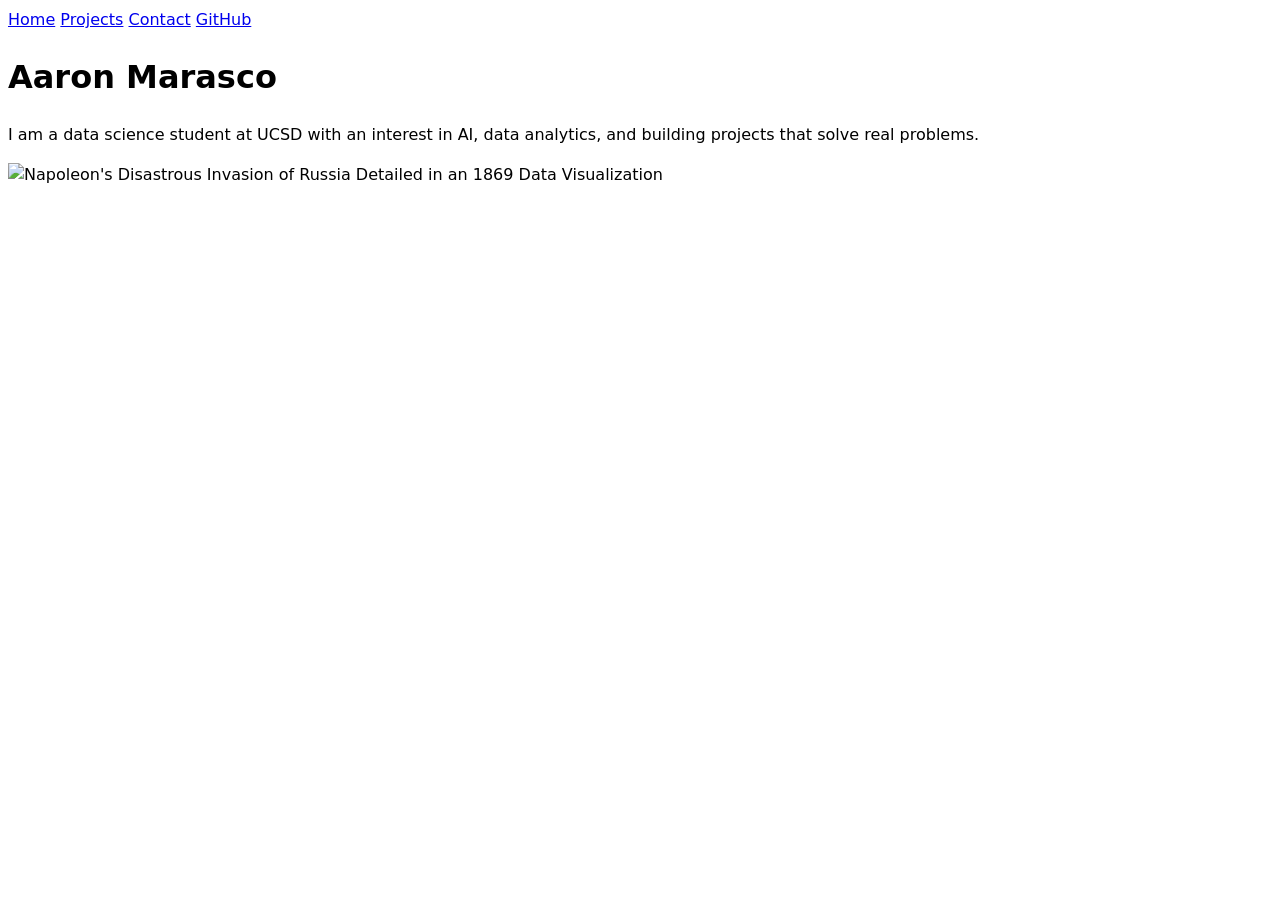
==== index.html @ 5ae8f539 "step 6" ====
<!DOCTYPE html>
<html lang="en">
<head>
    <meta charset="UTF-8">
    <meta name="viewport" content="width=device-width, initial-scale=1.0">
    <title>Aaron Marasco: Personal site and portfolio</title>
    <link rel="stylesheet" href="style.css">

</head>
<body>
    <nav>
        <a href="./">Home</a>
        <a href="projects/">Projects</a>
        <a href="contact/">Contact</a>
        <a href="https://github.com/aaronmarasco" target="_blank">GitHub</a>
    </nav>

    <h1>Aaron Marasco</h1>
    <p><p>I am a data science student at UCSD with an interest in AI, 
        data analytics, and building projects that solve real problems.</p></p>
        <img src="images/napoleon.jpg" alt="Napoleon's Disastrous Invasion of Russia Detailed in an 1869 Data Visualization">
</body>
</html>
---- style.css ----
body {
  /* Set line height to 1.5 times the font size
	   and use the OS’s UI font as the website font
	 */
  font: 100%/1.5 system-ui;
}
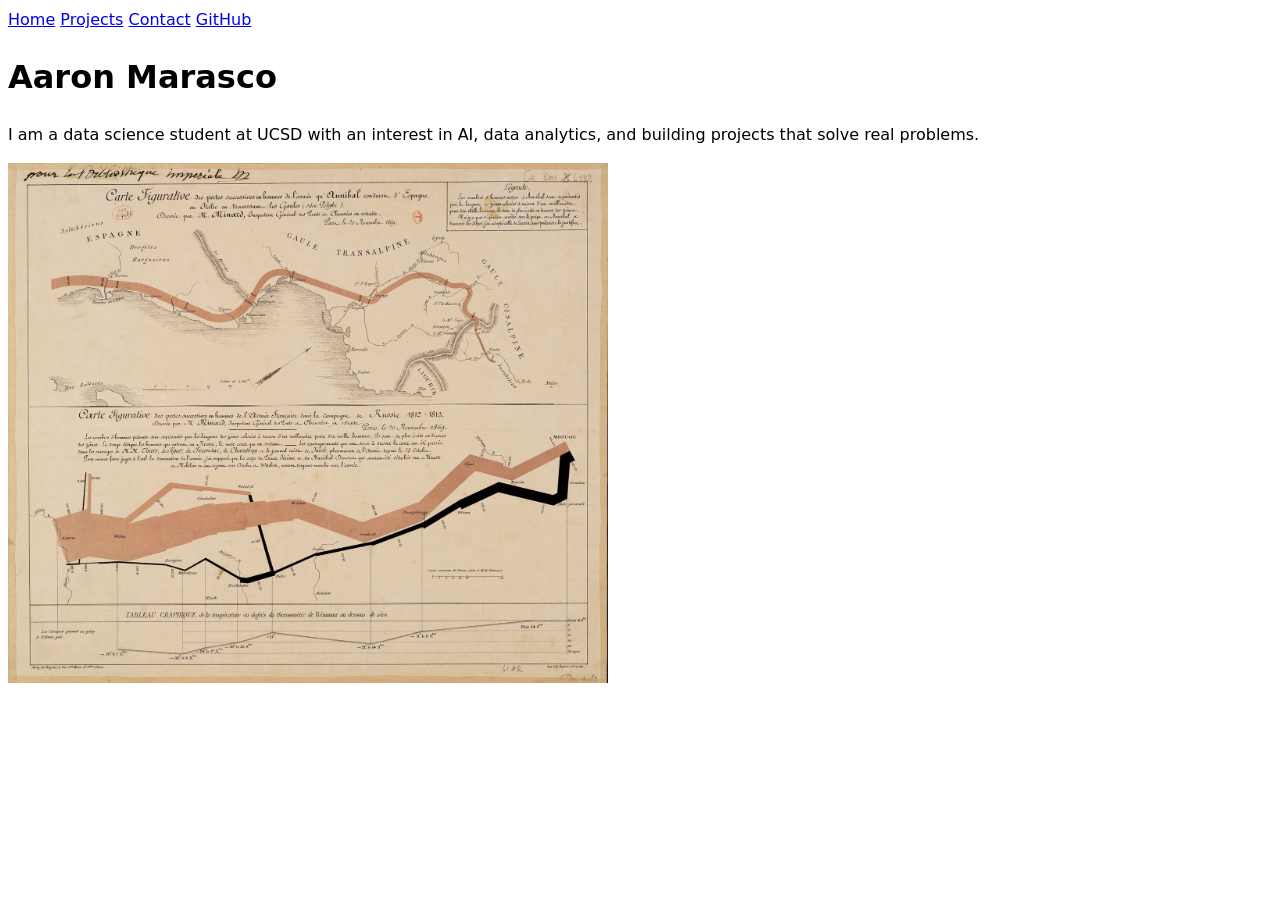
==== commit c801f98f: "pre cv" ====
--- a/index.html
+++ b/index.html
@@ -18,6 +18,6 @@
     <h1>Aaron Marasco</h1>
     <p><p>I am a data science student at UCSD with an interest in AI, 
         data analytics, and building projects that solve real problems.</p></p>
-        <img src="images/napoleon.jpg" alt="Napoleon's Disastrous Invasion of Russia Detailed in an 1869 Data Visualization">
+        <img src="images/napoleon.jpg" alt="Napoleon's Disastrous Invasion of Russia Detailed in an 1869 Data Visualization" width="600">
 </body>
 </html>
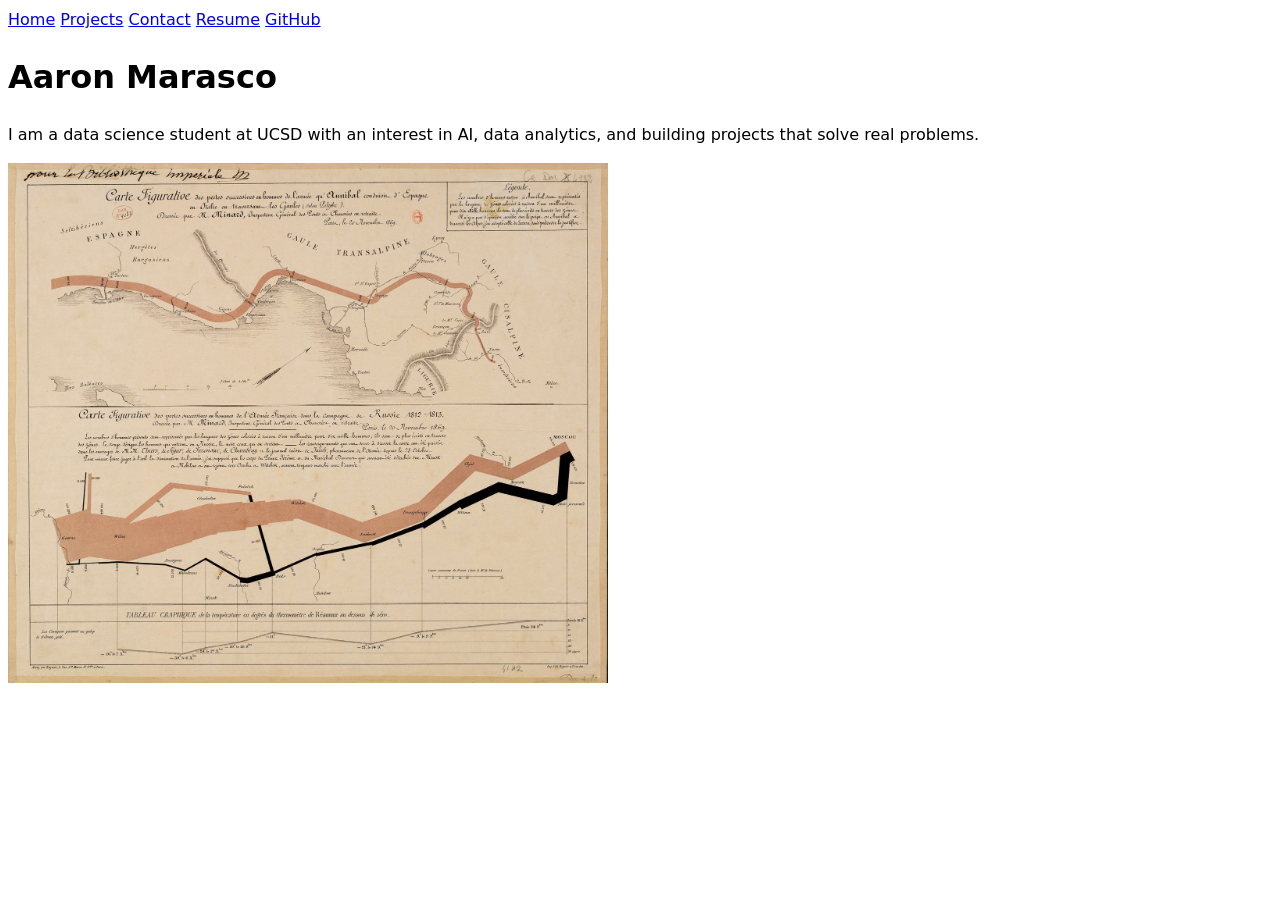
==== commit 3b8d62e0: "cv added" ====
--- a/index.html
+++ b/index.html
@@ -12,6 +12,8 @@
         <a href="./">Home</a>
         <a href="projects/">Projects</a>
         <a href="contact/">Contact</a>
+        <a href="resume/">Resume</a>
+
         <a href="https://github.com/aaronmarasco" target="_blank">GitHub</a>
     </nav>
 
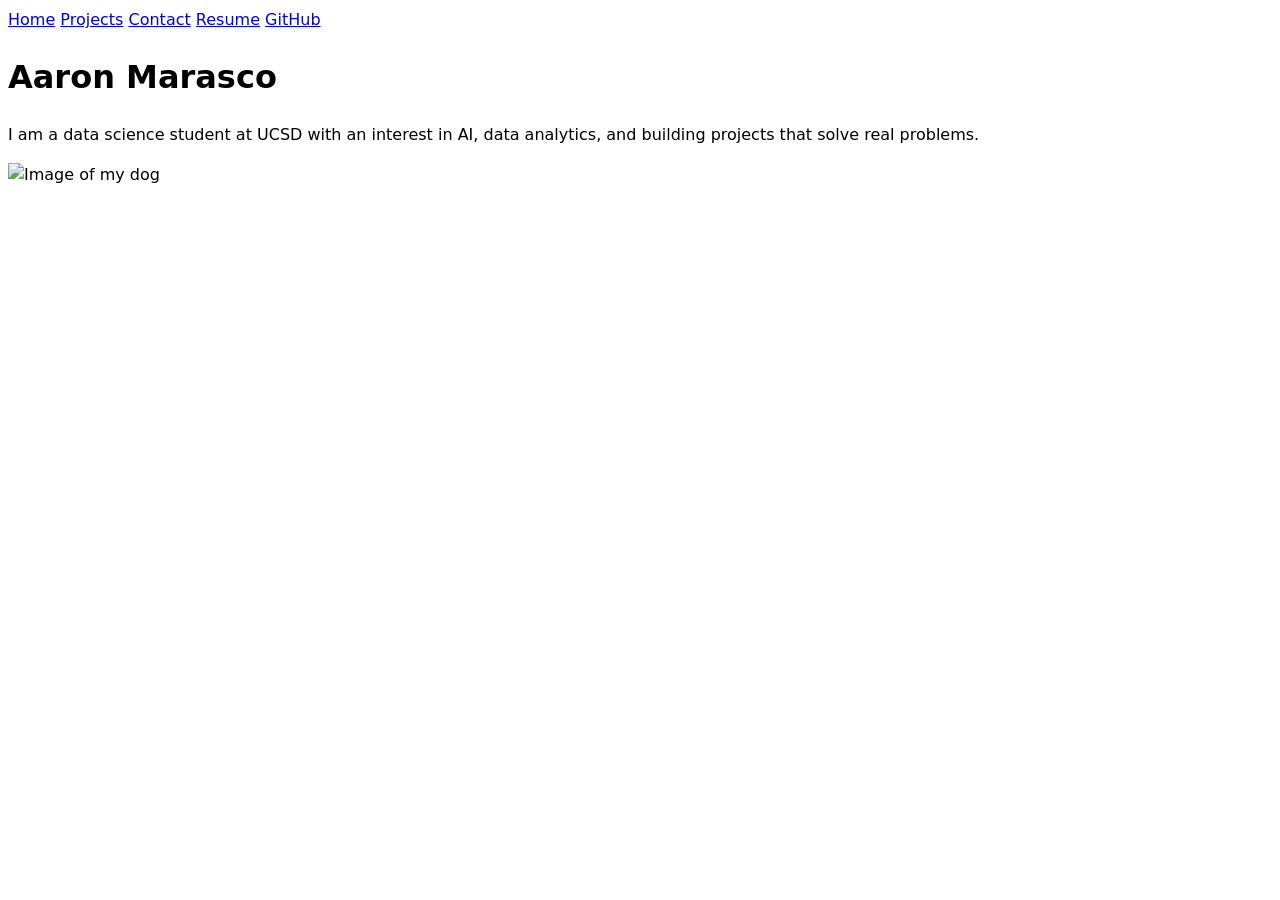
==== commit bf019cee: "dog" ====
--- a/index.html
+++ b/index.html
@@ -18,8 +18,8 @@
     </nav>
 
     <h1>Aaron Marasco</h1>
-    <p><p>I am a data science student at UCSD with an interest in AI, 
-        data analytics, and building projects that solve real problems.</p></p>
-        <img src="images/napoleon.jpg" alt="Napoleon's Disastrous Invasion of Russia Detailed in an 1869 Data Visualization" width="600">
+    <p>I am a data science student at UCSD with an interest in AI, 
+        data analytics, and building projects that solve real problems.</p>
+        <img src="images/dog.jpg" alt="Image of my dog" width="600">
 </body>
 </html>
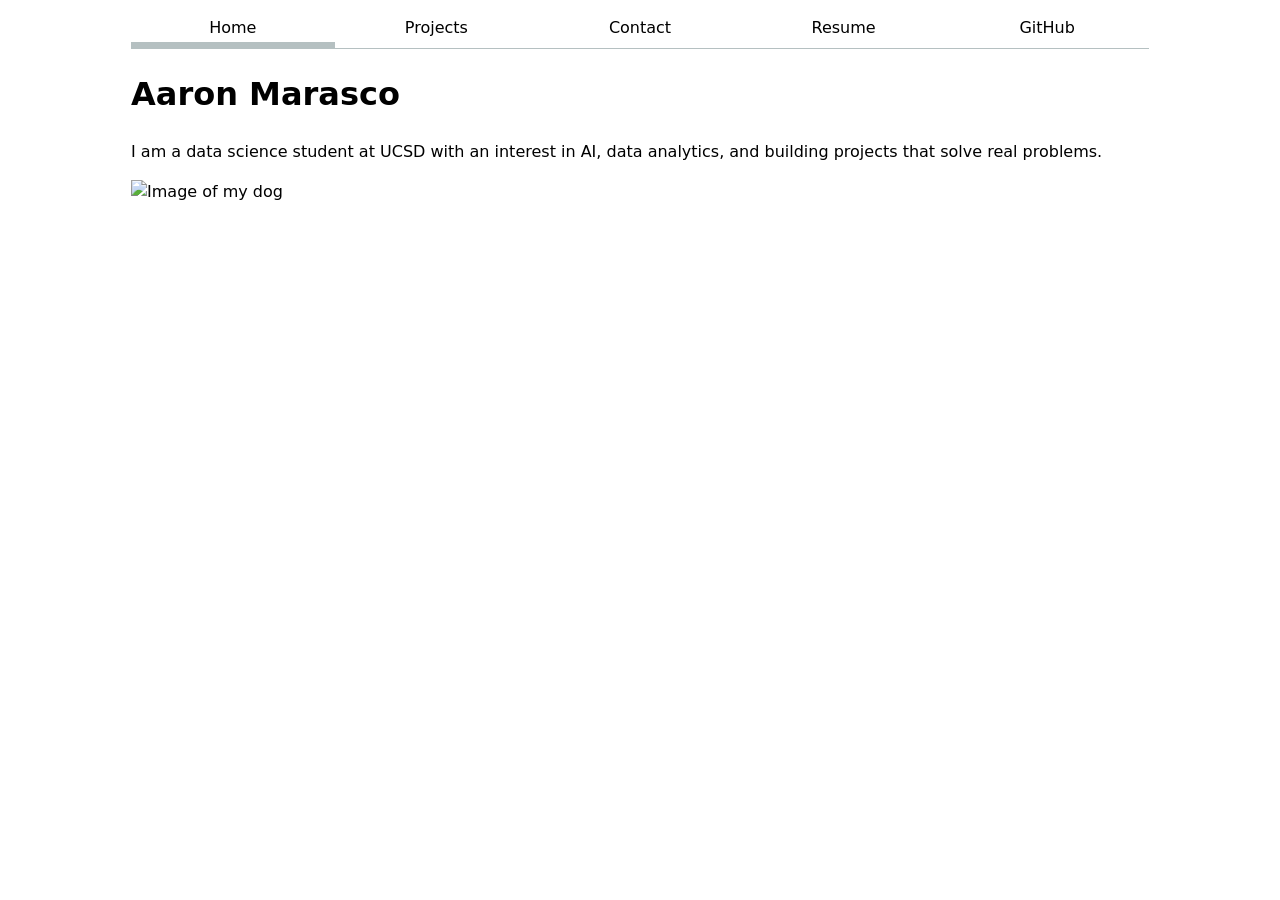
==== commit e7ea7a1f: "step 3 complete" ====
--- a/index.html
+++ b/index.html
@@ -9,7 +9,7 @@
 </head>
 <body>
     <nav>
-        <a href="./">Home</a>
+        <a class="current" href="./">Home</a>
         <a href="projects/">Projects</a>
         <a href="contact/">Contact</a>
         <a href="resume/">Resume</a>
--- a/style.css
+++ b/style.css
@@ -3,4 +3,50 @@
 	   and use the OS’s UI font as the website font
 	 */
   font: 100%/1.5 system-ui;
+  max-width: 100ch;
+  margin-inline: auto;
+  padding-inline: 1em;
+}
+nav {
+  display: flex;
+  margin-bottom: 1px;
+  border-bottom: 1px solid oklch(80% 3% 200);
+}
+nav a{
+  flex: 1;
+  text-decoration: none;
+  color: inherit;
+  text-align: center;
+  padding: 0.5em;
+}
+.current {
+  border-bottom: 0.4em solid oklch(80% 3% 200);
+  padding-bottom: 0.1em;
+}
+html {
+    --color-accent: oklch(65% 50% 0);
+    accent-color: var(--color-accent);
+}
+nav a:hover {
+    border-bottom: 0.4em solid var(--color-accent);
+    padding-bottom: 0.1em;
+    background-color: oklch(from var(--color-accent) 95% 5% h);
+}
+input, textarea, button {
+    font: inherit;
+}
+form {
+    display: grid;
+    grid-template-columns: auto 1fr;
+    gap: 1em;
+}
+
+form label {
+    display: grid;
+    grid-template-columns: subgrid;
+    grid-column: 1 / -1;
+}
+
+form button {
+    grid-column: 1 / -1;
 }
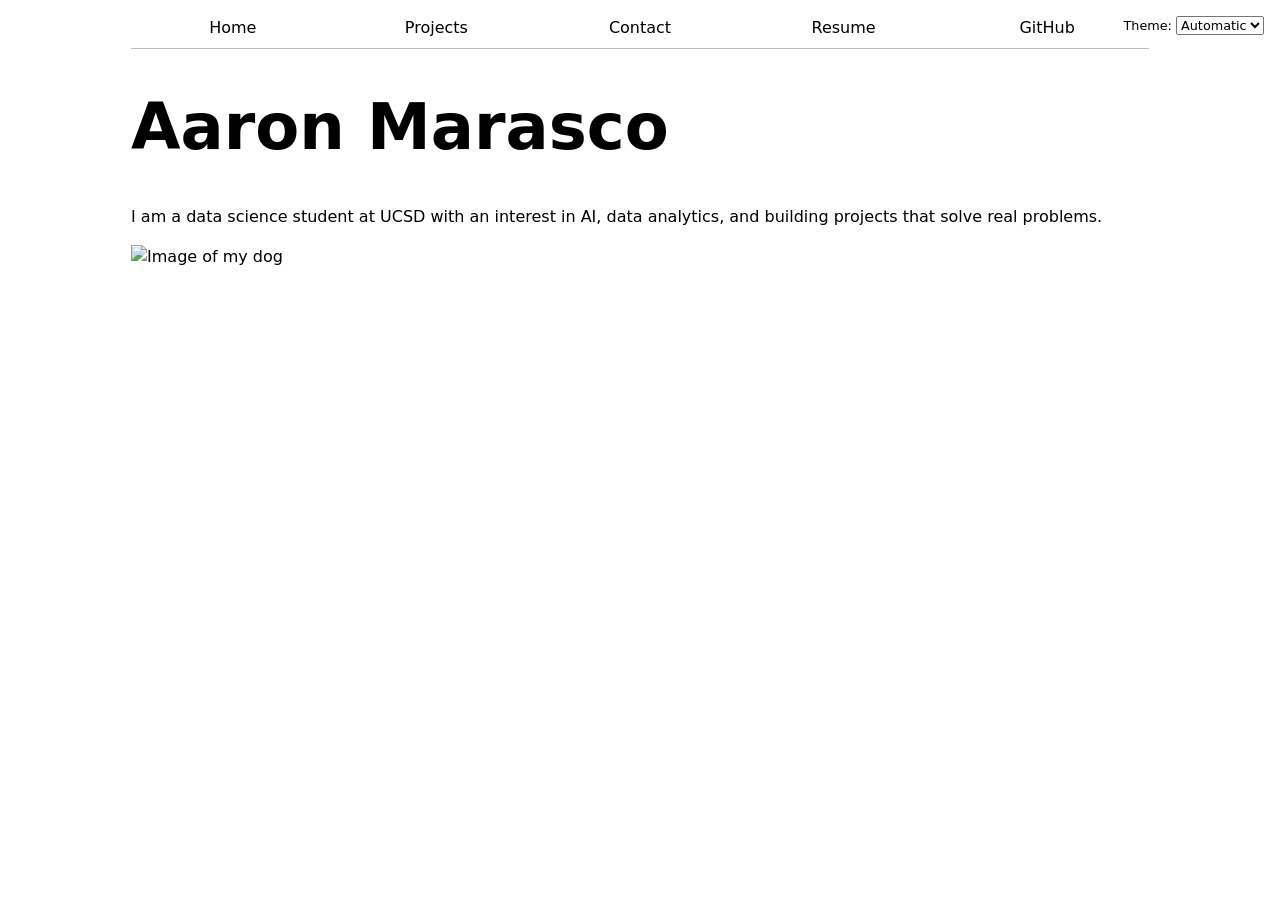
==== commit c74c0763: "lab 3 complete" ====
--- a/index.html
+++ b/index.html
@@ -8,18 +8,11 @@
 
 </head>
 <body>
-    <nav>
-        <a class="current" href="./">Home</a>
-        <a href="projects/">Projects</a>
-        <a href="contact/">Contact</a>
-        <a href="resume/">Resume</a>
-
-        <a href="https://github.com/aaronmarasco" target="_blank">GitHub</a>
-    </nav>
-
     <h1>Aaron Marasco</h1>
     <p>I am a data science student at UCSD with an interest in AI, 
         data analytics, and building projects that solve real problems.</p>
         <img src="images/dog.jpg" alt="Image of my dog" width="600">
+
+        <script type="module" src="global.js"></script>
 </body>
-</html>+</html>
--- a/style.css
+++ b/style.css
@@ -8,9 +8,10 @@
   padding-inline: 1em;
 }
 nav {
+  --border-color: oklch(50% 10% 200 / 40%);
   display: flex;
   margin-bottom: 1px;
-  border-bottom: 1px solid oklch(80% 3% 200);
+  border-bottom: 1px solid var(--border-color);
 }
 nav a{
   flex: 1;
@@ -20,7 +21,7 @@
   padding: 0.5em;
 }
 .current {
-  border-bottom: 0.4em solid oklch(80% 3% 200);
+  border-bottom: 0.4em solid var(--border-color);
   padding-bottom: 0.1em;
 }
 html {
@@ -30,10 +31,17 @@
 nav a:hover {
     border-bottom: 0.4em solid var(--color-accent);
     padding-bottom: 0.1em;
-    background-color: oklch(from var(--color-accent) 95% 5% h);
+    background-color: color-mix(in oklch, var(--color-accent), canvas 85%);
 }
-input, textarea, button {
+input, textarea, button, select {
     font: inherit;
+}
+
+.color-scheme {
+  position: absolute;
+  top: 1rem;
+  right: 1rem;
+  font-size: 80%;
 }
 form {
     display: grid;
@@ -49,4 +57,43 @@
 
 form button {
     grid-column: 1 / -1;
-}+}
+.projects {
+  display: grid;
+  grid-template-columns: repeat(auto-fill, minmax(15em, 1fr));
+  gap: 1em;
+}
+.projects article {
+  display: grid;
+  grid-template-rows: subgrid;
+  grid-row: span 3;
+}
+.projects h2 {
+  margin: 0;
+}
+h1 {
+    font-size: 400%;
+}
+h1, h2, h3, h4, h5, h6 {
+    line-height: 1.1;
+    text-wrap: balance;
+}
+.resume h1 {
+    text-align: center;
+}
+
+.resume > p {
+    text-align: center;
+}
+
+section h2 {
+    border-bottom: 1px solid color-mix(in oklch, canvastext, canvas 70%);
+}
+
+article h3, article p:first-of-type {
+    display: flex;
+    justify-content: space-between;
+}
+html {
+  color-scheme: light dark;
+}
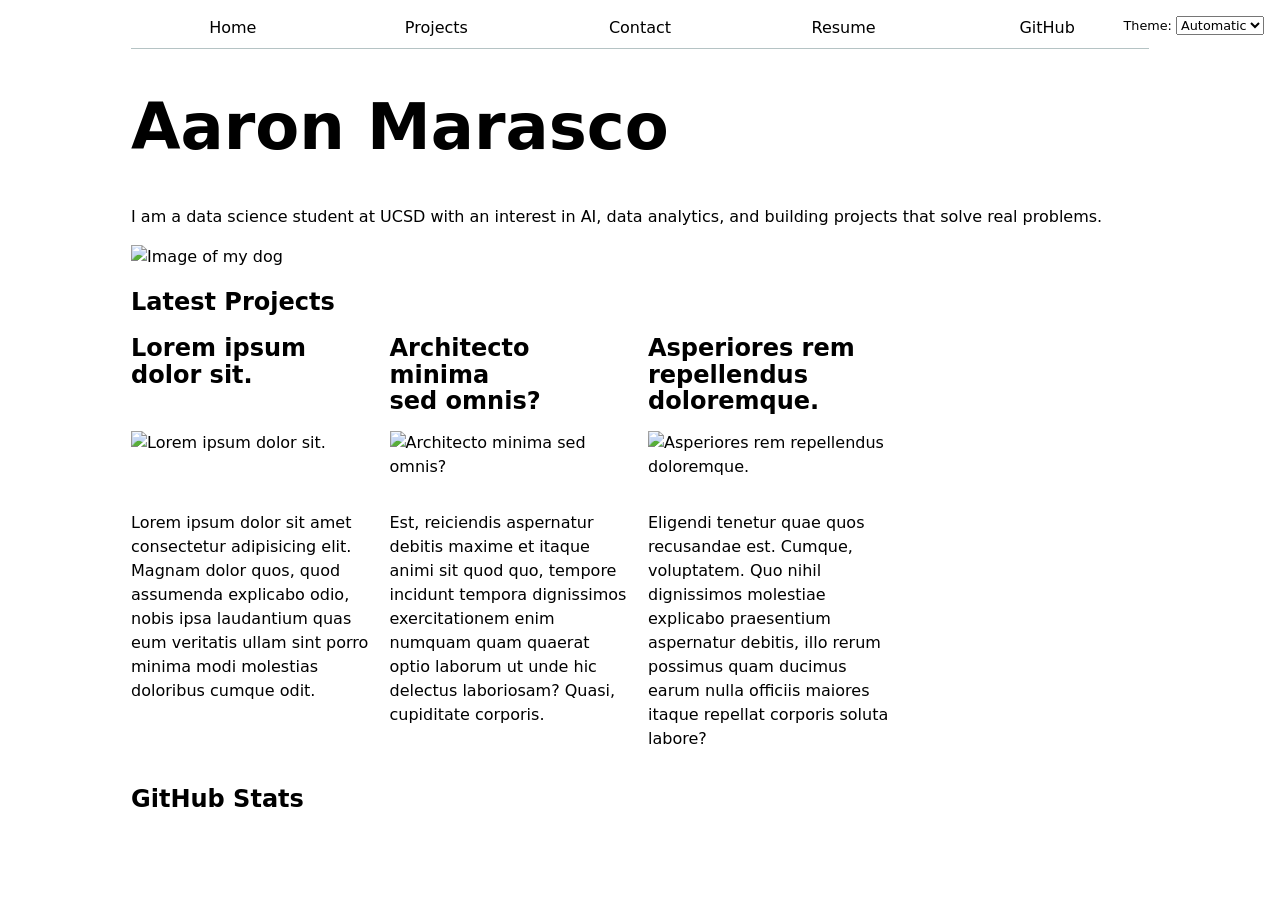
==== commit 1cbbd99a: "lab 4 complete 1" ====
--- a/index.html
+++ b/index.html
@@ -13,6 +13,13 @@
         data analytics, and building projects that solve real problems.</p>
         <img src="images/dog.jpg" alt="Image of my dog" width="600">
 
+        <h2>Latest Projects</h2>
+        <div class="projects"></div>
+
+        <h2>GitHub Stats</h2>
+        <div id="profile-stats"></div>
+
         <script type="module" src="global.js"></script>
+        <script type="module" src="index.js"></script>
 </body>
 </html>
--- a/style.css
+++ b/style.css
@@ -31,7 +31,7 @@
 nav a:hover {
     border-bottom: 0.4em solid var(--color-accent);
     padding-bottom: 0.1em;
-    background-color: color-mix(in oklch, var(--color-accent), canvas 85%);
+    background-color: oklch(65% 50% 0 / 18%);
 }
 input, textarea, button, select {
     font: inherit;
@@ -94,6 +94,24 @@
     display: flex;
     justify-content: space-between;
 }
+#profile-stats dl {
+  display: grid;
+  grid-template-columns: repeat(4, 1fr);
+  gap: 0.5em;
+  text-align: center;
+  margin: 0;
+}
+
+#profile-stats dt {
+  grid-row: 1;
+  font-weight: bold;
+}
+
+#profile-stats dd {
+  grid-row: 2;
+  margin: 0;
+}
+
 html {
   color-scheme: light dark;
 }
